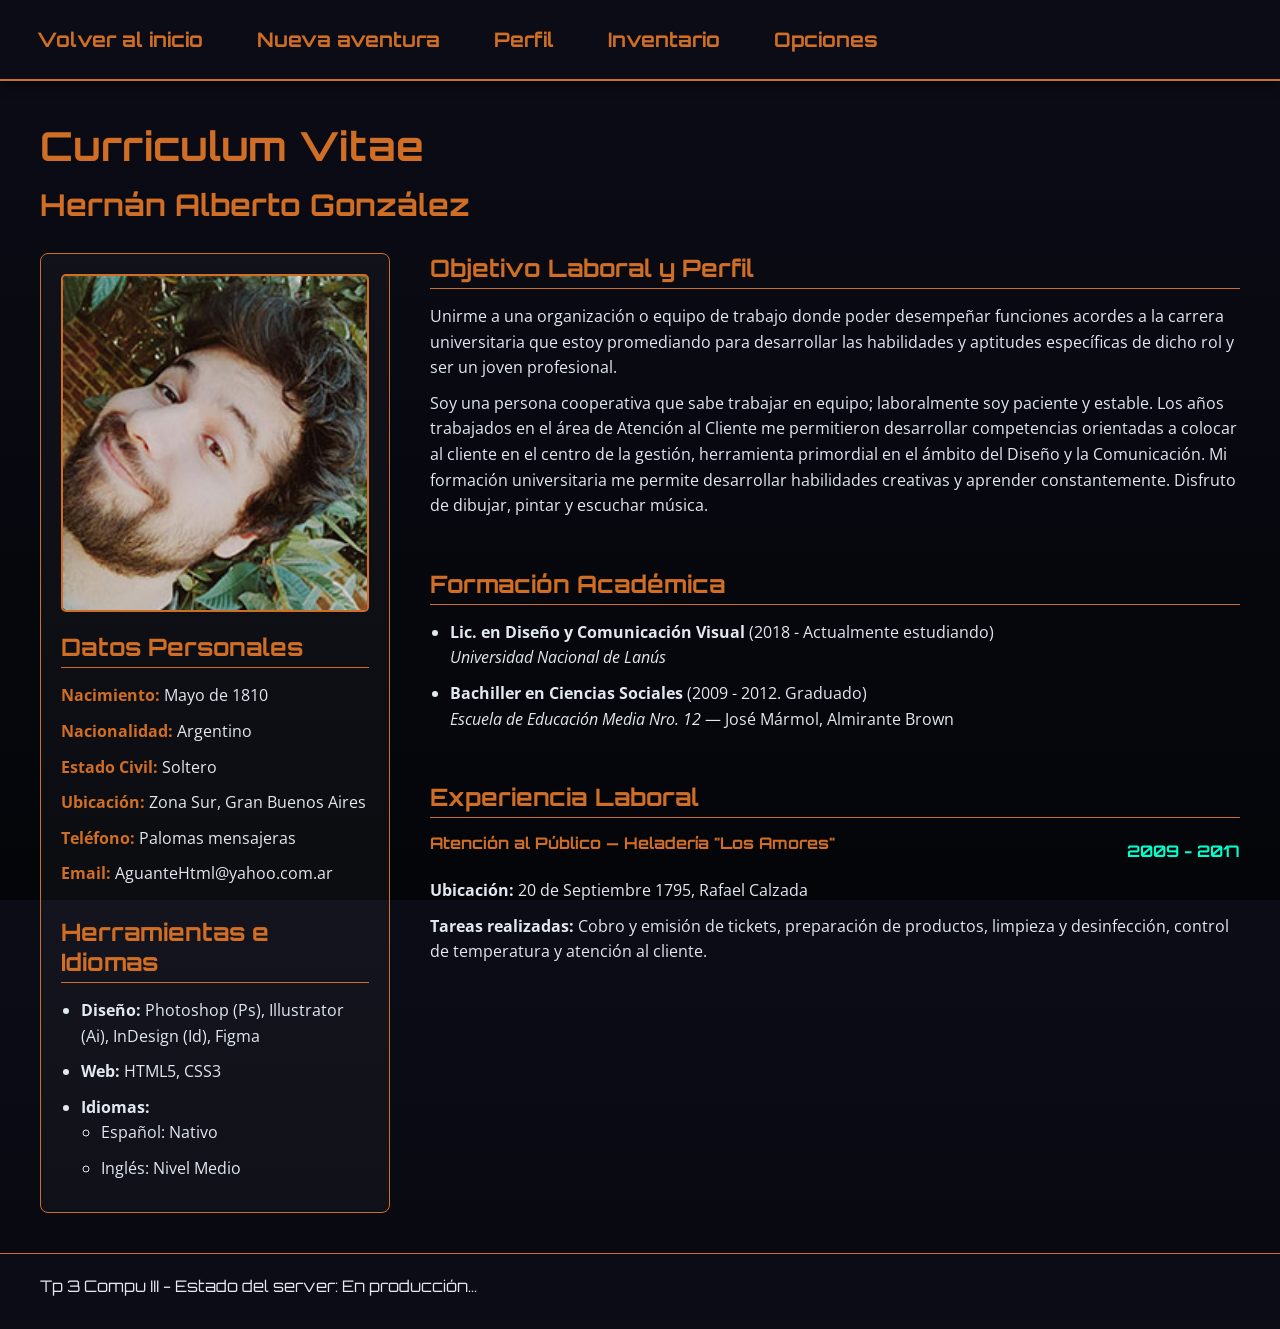
==== cv.html @ a024a3af "Actualización de pre entrega de portfolio" ====
<!DOCTYPE html>
<html lang="es">
<head>
    <meta charset="utf-8">
    <title>Perfil - PortFolio</title>
    <link href="https://fonts.googleapis.com/css2?family=Open+Sans:wght@400;600&family=Orbitron:wght@500;700;900&display=swap" rel="stylesheet">
    <link href="estilos.css" rel="stylesheet" type="text/css">
    <link rel="icon" type="image/png" href="fotos/f.png">
</head>
<body>

    <header>
        <div class="contenedor-header">
            <nav class="menu-interno">
                <a href="inicio.html">Volver al inicio</a>
                <a href="personaje.html">Nueva aventura</a>
                <a href="cv.html">Perfil</a>
                <a href="inventario.html">Inventario</a>
                <a href="opciones.html">Opciones</a>
            </nav>
        </div>
    </header>

    <main class="contenedor-global">
        <h1>Curriculum Vitae</h1>
        <h2>Hernán Alberto González</h2>
        
        <div class="cv-contenedor">
            <aside class="columna-lateral">
                <img src="fotos/Web.jpg" alt="Foto de Perfil" class="foto-perfil">

                <section id="Datos-Contacto">
                    <h3>Datos Personales</h3>
                    <ul class="lista-contacto">
                        <li><b>Nacimiento:</b> Mayo de 1810</li>
                        <li><b>Nacionalidad:</b> Argentino</li>
                        <li><b>Estado Civil:</b> Soltero</li>
                        <li><b>Ubicación:</b> Zona Sur, Gran Buenos Aires</li>
                        <li><b>Teléfono:</b> Palomas mensajeras</li>
                        <li><b>Email:</b> AguanteHtml@yahoo.com.ar</li>
                    </ul>
                </section>

                <section id="Habilidades">
                    <h3>Herramientas e Idiomas</h3>
                    <ul>
                        <li><b>Diseño:</b> Photoshop (Ps), Illustrator (Ai), InDesign (Id), Figma</li>
                        <li><b>Web:</b> HTML5, CSS3</li>
                        <li><b>Idiomas:</b>
                            <ul>
                                <li>Español: Nativo</li>
                                <li>Inglés: Nivel Medio</li>
                            </ul>
                        </li>
                    </ul>
                </section>
            </aside>

            <div class="columna-principal">
                <section id="Perfil">
                    <h3>Objetivo Laboral y Perfil</h3>
                    <p>
                        Unirme a una organización o equipo de trabajo donde poder desempeñar funciones acordes a la
                        carrera universitaria que estoy promediando para desarrollar las habilidades y aptitudes específicas de
                        dicho rol y ser un joven profesional.
                    </p>
                    <p>
                        Soy una persona cooperativa que sabe trabajar en equipo; laboralmente soy paciente y
                        estable. Los años trabajados en el área de Atención al Cliente me permitieron desarrollar
                        competencias orientadas a colocar al cliente en el centro de la gestión, herramienta primordial en el ámbito
                        del Diseño y la Comunicación. Mi formación universitaria me permite desarrollar habilidades creativas y
                        aprender constantemente. Disfruto de dibujar, pintar y escuchar música.
                    </p>
                </section>

                <section id="Educacion">
                    <h3>Formación Académica</h3>
                    <ul>
                        <li>
                            <b>Lic. en Diseño y Comunicación Visual</b> (2018 - Actualmente estudiando)<br>
                            <i>Universidad Nacional de Lanús</i>
                        </li>
                        <li>
                            <b>Bachiller en Ciencias Sociales</b> (2009 - 2012. Graduado)<br>
                            <i>Escuela de Educación Media Nro. 12</i> — José Mármol, Almirante Brown
                        </li>
                    </ul>
                </section>

                <section id="Experiencia">
                    <h3>Experiencia Laboral</h3>
                    <article>
                        <div class="encabezado-trabajo">
                            <h4>Atención al Público — Heladería "Los Amores"</h4>
                            <span class="fecha">2009 - 2017</span>
                        </div>
                        <p><b>Ubicación:</b> 20 de Septiembre 1795, Rafael Calzada</p>
                        <p><b>Tareas realizadas:</b> Cobro y emisión de tickets, preparación de productos, limpieza y desinfección, control de temperatura y atención al cliente.</p>
                    </article>
                </section>
            </div>
        </div>
    </main>

    <footer>
        <div class="footer-texto">
            <p>Tp 3 Compu III - Estado del server: En producción...</p>
        </div>
    </footer>

</body>
</html>
---- estilos.css ----
@charset "utf-8";

@import url('https://fonts.googleapis.com/css2?family=Open+Sans:wght@400;600&family=Orbitron:wght@500;700;900&display=swap');

* {
    margin: 0;
    padding: 0;
    box-sizing: border-box;
}

html {
    height: 100%;
}

body {
    background: linear-gradient(to bottom, #0b0c16, #040509);
    color: #e2e8f0;
    font-family: 'Open Sans', 'Segoe UI', Arial, sans-serif;
    min-height: 100vh;
    display: flex;
    flex-direction: column;
}


h1,
h2,
h3,
h4 {
    font-family: 'Orbitron', sans-serif;
    color: #cf6e24;
    margin-bottom: 15px;
    text-align: left;
}

h1 {
    font-size: 40px;
}

h2 {
    font-size: 30px;
}

h3 {
    font-size: 24px;
    border-bottom: 1px solid #cf6e24;
    padding-bottom: 5px;
}

p,
li {
    line-height: 1.6;
    margin-bottom: 10px;
    text-align: left;
}

ul {
    padding-left: 20px;
    text-align: left;
}


.pantalla-inicio {
    max-width: 1920px;
    margin: 0 auto;
    min-height: 100vh;
    position: relative;
    display: flex;
    flex-direction: column;
    justify-content: flex-start; 
    align-items: flex-start;    
    padding: 80px 120px;         
}

.titulo-juego h1 {
    font-size: 110px;
    color: transparent;
    -webkit-text-stroke: 2px #cf6e24;
    letter-spacing: 5px;
    margin: 0;
    text-align: left;
}

.titulo-juego h2 {
    font-size: 55px;
    color: transparent;
    -webkit-text-stroke: 1.5px #cf6e24;
    margin: 10px 0 0 0;
    text-align: left;
}

.menu-principal {
    display: flex;
    flex-direction: column;
    gap: 25px;
    margin-top: 60px; 
    align-items: flex-start;
}

.menu-principal a {
    font-family: 'Orbitron', sans-serif;
    text-decoration: none;
    color: #cf6e24;
    font-size: 40px;
    font-weight: bold;
    width: fit-content;
    padding: 5px 15px;
    border: 3px solid transparent;
    transition: color 0.15s ease, border-color 0.15s ease, text-shadow 0.15s ease;
}

.menu-principal a:hover {
    color: #00ffcc;
    border-color: #00ffcc;
    text-shadow: 0 0 15px rgba(0, 255, 204, 0.4);
}

.barra-estado {
    position: absolute;
    bottom: 50px;
    left: 120px;
    right: 120px;
    display: flex;
    justify-content: space-between;
    color: #ffffff;
    font-family: 'Orbitron', sans-serif;
    font-size: 28px;
    font-weight: bold;
}


.contenedor-global {
    max-width: 1920px;
    margin: 0 auto;
    padding: 40px;
    flex: 1; 
    width: 100%;
}

header {
    position: sticky;
    top: 0;
    background-color: #0b0c16;
    z-index: 1000;
    border-bottom: 2px solid #cf6e24;
    box-shadow: 0 4px 10px rgba(0, 0, 0, 0.5);
}

.contenedor-header {
    max-width: 1920px;
    margin: 0 auto;
    padding: 20px;
    display: flex;
    justify-content: flex-start;
}

.menu-interno {
    display: flex;
    gap: 20px;
    flex-wrap: wrap;
}

.menu-interno a {
    text-decoration: none;
    color: #cf6e24;
    font-family: 'Orbitron', sans-serif;
    font-size: 20px;
    font-weight: bold;
    padding: 5px 15px;
    border: 2px solid transparent;
    transition: all 0.2s ease;
}

.menu-interno a:hover {
    color: #00ffcc;
    border-color: #00ffcc;
    text-shadow: 0 0 10px rgba(0, 255, 204, 0.5);
}

footer {
    display: flex;
    justify-content: flex-start;
    align-items: center;
    padding: 20px 40px;
    margin-top: auto;
    border-top: 1px solid #cf6e24;
    background-color: #0b0c16;
    font-family: 'Orbitron', sans-serif;
    width: 100%;
}


.cv-contenedor {
    display: flex;
    gap: 40px;
    margin-top: 30px;
    align-items: flex-start;
}

.columna-lateral {
    width: 350px;
    background: rgba(255, 255, 255, 0.03);
    border: 1px solid #cf6e24;
    padding: 20px;
    border-radius: 8px;
    display: flex;
    flex-direction: column;
    gap: 20px;
    text-align: left;
}

.foto-perfil {
    width: 100%;
    border-radius: 5px;
    border: 2px solid #cf6e24;
}

.lista-contacto {
    list-style: none;
    padding: 0;
    text-align: left;
}

.lista-contacto b {
    color: #cf6e24;
}

.columna-principal {
    flex: 1;
    display: flex;
    flex-direction: column;
    gap: 40px;
    text-align: left;
}

.encabezado-trabajo {
    display: flex;
    justify-content: space-between;
    align-items: center;
    margin-bottom: 10px;
}

.fecha {
    color: #00ffcc;
    font-weight: bold;
    font-family: 'Orbitron', sans-serif;
}


.titulo-seccion {
    font-size: 50px;
    text-shadow: 0 0 10px rgba(207, 110, 36, 0.3);
    text-align: left;
}

.bajada-seccion {
    text-align: left;
    color: #a0aec0;
    margin-bottom: 40px;
    font-size: 18px;
}

.grilla-inventario {
    display: flex;
    gap: 30px;
    flex-wrap: wrap;
    justify-content: flex-start;
}

.item-inventario {
    position: relative;
    width: 380px;
    height: 400px;
    border: 3px solid #cf6e24;
    border-radius: 8px;
    overflow: hidden;
    background-color: #040509;
    transition: all 0.3s ease;
}

.item-inventario img {
    width: 100%;
    height: 100%;
    object-fit: cover;
    transition: transform 0.5s ease, opacity 0.3s ease;
}

.item-info {
    position: absolute;
    bottom: -150%;
    left: 0;
    width: 100%;
    background: rgba(4, 5, 9, 0.95);
    padding: 25px 20px;
    border-top: 3px solid #00ffcc;
    transition: bottom 0.4s ease;
    display: flex;
    flex-direction: column;
    gap: 8px;
    text-align: left;
}

.item-info h4 {
    color: #00ffcc;
    margin: 0;
    font-size: 22px;
}

.item-info .categoria {
    color: #cf6e24;
    font-size: 13px;
    font-weight: bold;
    text-transform: uppercase;
    letter-spacing: 1px;
}

.item-info p {
    color: #e2e8f0;
    font-size: 14.5px;
    line-height: 1.5;
    margin: 0;
    margin-top: 5px;
}

.item-inventario:hover {
    border-color: #00ffcc;
    box-shadow: 0 0 20px rgba(0, 255, 204, 0.3);
}

.item-inventario:hover img {
    transform: scale(1.15);
    opacity: 0.4;
}

.item-inventario:hover .item-info {
    bottom: 0;
}


.opciones-contenedor-dos-columnas {
    display: flex;
    gap: 40px;
    align-items: flex-start;
    margin-top: 20px;
}

.columna-opcion {
    flex: 1;
    display: flex;
    flex-direction: column;
    gap: 15px;
}

.multimedia-caja {
    width: 100%;
    border: 2px solid #cf6e24;
    border-radius: 8px;
    overflow: hidden;
    box-shadow: 0 4px 15px rgba(0, 0, 0, 0.5);
    background-color: #040509;
}

.formulario-contacto {
    display: flex;
    flex-direction: column;
    gap: 15px;
    background: rgba(255, 255, 255, 0.03);
    border: 1px solid #cf6e24;
    padding: 25px;
    border-radius: 8px;
    width: 100%;
    text-align: left;
}

.formulario-contacto label {
    font-weight: bold;
    color: #cf6e24;
    text-align: left;
}

.formulario-contacto input,
.formulario-contacto textarea {
    background: #040509;
    border: 1px solid #cf6e24;
    color: #ffffff;
    padding: 12px;
    border-radius: 5px;
    font-family: inherit;
    transition: border-color 0.2s;
}

.formulario-contacto input:focus,
.formulario-contacto textarea:focus {
    outline: none;
    border-color: #00ffcc;
}

.formulario-contacto button {
    background: transparent;
    color: #cf6e24;
    font-family: 'Orbitron', sans-serif;
    border: 2px solid #cf6e24;
    padding: 12px;
    font-weight: bold;
    font-size: 16px;
    border-radius: 5px;
    cursor: pointer;
    transition: all 0.2s ease;
    margin-top: 5px;
    align-self: flex-start;
}

.formulario-contacto button:hover {
    background: #00ffcc;
    color: #0b0c16;
    border-color: #00ffcc;
    box-shadow: 0 0 15px rgba(0, 255, 204, 0.5);
}


.seleccion-personajes {
    width: 100%;
    margin-top: 20px;
}

.grilla-personajes {
    display: flex;
    gap: 30px;
    justify-content: flex-start;
    flex-wrap: wrap;
}

.tarjeta-personaje {
    background: rgba(255, 255, 255, 0.03);
    border: 3px solid #cf6e24;
    border-radius: 8px;
    width: 350px;
    padding: 30px;
    display: flex;
    flex-direction: column;
    align-items: center;
    text-align: center;
    transition: all 0.3s ease;
    background-color: #040509;
}

.avatar-vectorial {
    width: 120px;
    height: 120px;
    margin-bottom: 20px;
    background: rgba(0, 255, 204, 0.05);
    border: 2px dashed #00ffcc;
    border-radius: 50%;
    display: flex;
    align-items: center;
    justify-content: center;
    padding: 15px;
}

.info-personaje {
    display: flex;
    flex-direction: column;
    gap: 10px;
    width: 100%;
}

.info-personaje h3 {
    text-align: center;
    color: #00ffcc;
    margin: 0;
    font-size: 22px;
}

.clase-rol {
    color: #cf6e24;
    font-size: 12px;
    font-weight: bold;
    text-transform: uppercase;
    letter-spacing: 1px;
}

.info-personaje p {
    text-align: center;
    font-size: 14px;
    color: #e2e8f0;
    margin-bottom: 15px;
}

.btn-elegir {
    display: inline-block;
    background: transparent;
    color: #cf6e24;
    font-family: 'Orbitron', sans-serif;
    border: 2px solid #cf6e24;
    padding: 10px 20px;
    font-weight: bold;
    font-size: 14px;
    border-radius: 5px;
    text-decoration: none;
    transition: all 0.2s ease;
    margin-top: auto;
}

.tarjeta-personaje:hover {
    border-color: #00ffcc;
    transform: translateY(-5px);
    box-shadow: 0 0 20px rgba(0, 255, 204, 0.3);
}

.tarjeta-personaje:hover .btn-elegir {
    background: #00ffcc;
    color: #0b0c16;
    border-color: #00ffcc;
    box-shadow: 0 0 10px rgba(0, 255, 204, 0.5);
}


@media (max-width: 850px) {
    .pantalla-inicio {
        padding: 50px;
    }

    .cv-contenedor,
    .opciones-contenedor-dos-columnas {
        flex-direction: column;
    }

    .columna-lateral,
    .columna-opcion {
        width: 100%;
    }

    .item-inventario {
        width: calc(50% - 15px);
    }
    
    .grilla-personajes {
        justify-content: center;
    }
    
    .tarjeta-personaje {
        width: 100%;
        max-width: 400px;
    }
}

@media (max-width: 500px) {
    .pantalla-inicio {
        padding: 30px 20px;
        min-height: 100vh;
    }

    .titulo-juego h1 {
        font-size: 50px;
    }

    .titulo-juego h2 {
        font-size: 25px;
    }

    .menu-principal {
        margin-top: 80px;
        gap: 20px;
    }

    .menu-principal a {
        font-size: 28px;
    }

    .barra-estado {
        position: static;
        flex-direction: column;
        align-items: flex-start;
        text-align: left;
        gap: 10px;
        margin-top: 60px;
        font-size: 18px;
    }

    .contenedor-header nav {
        flex-direction: column;
        text-align: left;
        gap: 10px;
    }

    .item-inventario {
        width: 100%;
        height: 350px;
    }

    .titulo-seccion {
        font-size: 35px;
    }

    .encabezado-trabajo {
        flex-direction: column;
        align-items: flex-start;
    }
}

.img-personaje {
    width: 100%;
    height: 100%;
    object-fit: cover;
    border-radius: 50%;
}
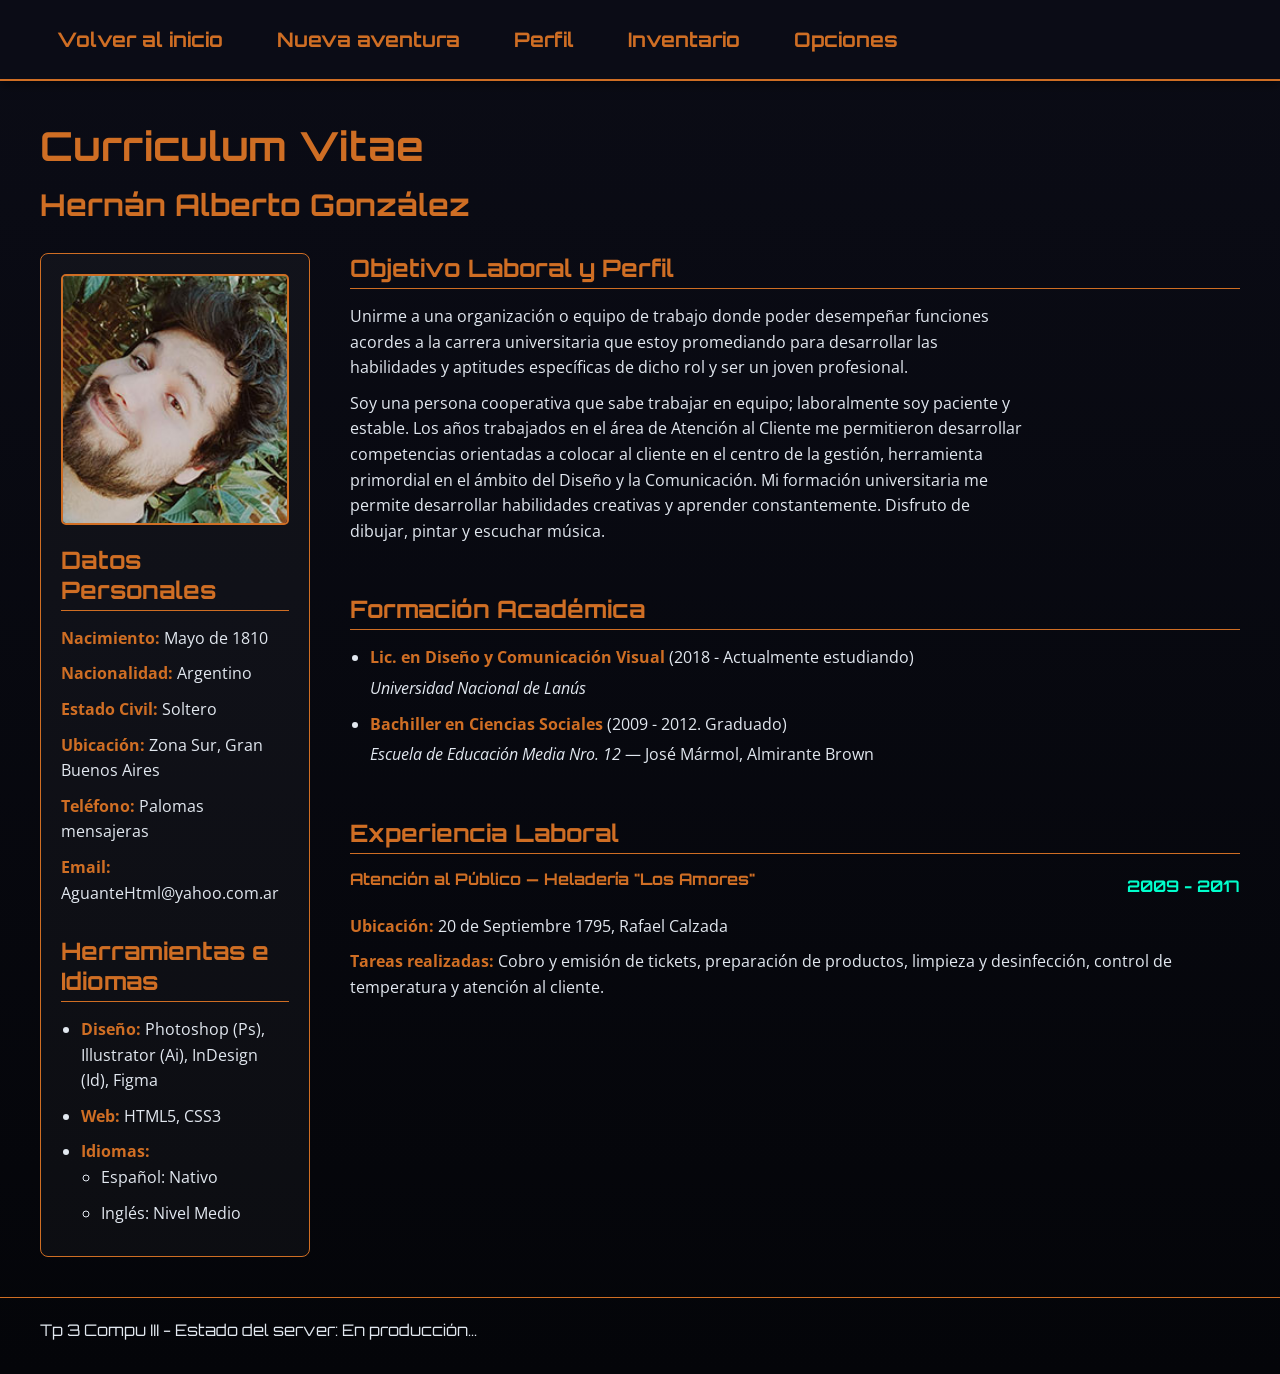
==== commit b41f2020: "Entrega Final tp3 Porfolio" ====
--- a/cv.html
+++ b/cv.html
@@ -2,6 +2,7 @@
 <html lang="es">
 <head>
     <meta charset="utf-8">
+    <meta name="viewport" content="width=device-width, initial-scale=1.0">
     <title>Perfil - PortFolio</title>
     <link href="https://fonts.googleapis.com/css2?family=Open+Sans:wght@400;600&family=Orbitron:wght@500;700;900&display=swap" rel="stylesheet">
     <link href="estilos.css" rel="stylesheet" type="text/css">
@@ -10,43 +11,43 @@
 <body>
 
     <header>
-        <div class="contenedor-header">
-            <nav class="menu-interno">
-                <a href="inicio.html">Volver al inicio</a>
-                <a href="personaje.html">Nueva aventura</a>
-                <a href="cv.html">Perfil</a>
-                <a href="inventario.html">Inventario</a>
-                <a href="opciones.html">Opciones</a>
-            </nav>
-        </div>
+        <nav class="menu-interno">
+            <a href="index.html">Volver al inicio</a>
+            <a href="personaje.html">Nueva aventura</a>
+            <a href="cv.html">Perfil</a>
+            <a href="inventario.html">Inventario</a>
+            <a href="opciones.html">Opciones</a>
+        </nav>
     </header>
 
     <main class="contenedor-global">
-        <h1>Curriculum Vitae</h1>
-        <h2>Hernán Alberto González</h2>
+        <section class="encabezado-seccion">
+            <h1>Curriculum Vitae</h1>
+            <h2>Hernán Alberto González</h2>
+        </section>
         
         <div class="cv-contenedor">
             <aside class="columna-lateral">
-                <img src="fotos/Web.jpg" alt="Foto de Perfil" class="foto-perfil">
+                <img src="fotos/yo.jpg" alt="Foto de Perfil" width="300" height="300" class="foto-perfil">
 
                 <section id="Datos-Contacto">
                     <h3>Datos Personales</h3>
                     <ul class="lista-contacto">
-                        <li><b>Nacimiento:</b> Mayo de 1810</li>
-                        <li><b>Nacionalidad:</b> Argentino</li>
-                        <li><b>Estado Civil:</b> Soltero</li>
-                        <li><b>Ubicación:</b> Zona Sur, Gran Buenos Aires</li>
-                        <li><b>Teléfono:</b> Palomas mensajeras</li>
-                        <li><b>Email:</b> AguanteHtml@yahoo.com.ar</li>
+                        <li><span class="resaltado">Nacimiento:</span> Mayo de 1810</li>
+                        <li><span class="resaltado">Nacionalidad:</span> Argentino</li>
+                        <li><span class="resaltado">Estado Civil:</span> Soltero</li>
+                        <li><span class="resaltado">Ubicación:</span> Zona Sur, Gran Buenos Aires</li>
+                        <li><span class="resaltado">Teléfono:</span> Palomas mensajeras</li>
+                        <li><span class="resaltado">Email:</span> AguanteHtml@yahoo.com.ar</li>
                     </ul>
                 </section>
 
                 <section id="Habilidades">
                     <h3>Herramientas e Idiomas</h3>
                     <ul>
-                        <li><b>Diseño:</b> Photoshop (Ps), Illustrator (Ai), InDesign (Id), Figma</li>
-                        <li><b>Web:</b> HTML5, CSS3</li>
-                        <li><b>Idiomas:</b>
+                        <li><span class="resaltado">Diseño:</span> Photoshop (Ps), Illustrator (Ai), InDesign (Id), Figma</li>
+                        <li><span class="resaltado">Web:</span> HTML5, CSS3</li>
+                        <li><span class="resaltado">Idiomas:</span>
                             <ul>
                                 <li>Español: Nativo</li>
                                 <li>Inglés: Nivel Medio</li>
@@ -59,12 +60,12 @@
             <div class="columna-principal">
                 <section id="Perfil">
                     <h3>Objetivo Laboral y Perfil</h3>
-                    <p>
+                    <p class="texto-legible">
                         Unirme a una organización o equipo de trabajo donde poder desempeñar funciones acordes a la
                         carrera universitaria que estoy promediando para desarrollar las habilidades y aptitudes específicas de
                         dicho rol y ser un joven profesional.
                     </p>
-                    <p>
+                    <p class="texto-legible">
                         Soy una persona cooperativa que sabe trabajar en equipo; laboralmente soy paciente y
                         estable. Los años trabajados en el área de Atención al Cliente me permitieron desarrollar
                         competencias orientadas a colocar al cliente en el centro de la gestión, herramienta primordial en el ámbito
@@ -77,11 +78,11 @@
                     <h3>Formación Académica</h3>
                     <ul>
                         <li>
-                            <b>Lic. en Diseño y Comunicación Visual</b> (2018 - Actualmente estudiando)<br>
+                            <span class="resaltado">Lic. en Diseño y Comunicación Visual</span> (2018 - Actualmente estudiando)<span class="salto-linea"></span>
                             <i>Universidad Nacional de Lanús</i>
                         </li>
                         <li>
-                            <b>Bachiller en Ciencias Sociales</b> (2009 - 2012. Graduado)<br>
+                            <span class="resaltado">Bachiller en Ciencias Sociales</span> (2009 - 2012. Graduado)<span class="salto-linea"></span>
                             <i>Escuela de Educación Media Nro. 12</i> — José Mármol, Almirante Brown
                         </li>
                     </ul>
@@ -94,8 +95,8 @@
                             <h4>Atención al Público — Heladería "Los Amores"</h4>
                             <span class="fecha">2009 - 2017</span>
                         </div>
-                        <p><b>Ubicación:</b> 20 de Septiembre 1795, Rafael Calzada</p>
-                        <p><b>Tareas realizadas:</b> Cobro y emisión de tickets, preparación de productos, limpieza y desinfección, control de temperatura y atención al cliente.</p>
+                        <p><span class="resaltado">Ubicación:</span> 20 de Septiembre 1795, Rafael Calzada</p>
+                        <p><span class="resaltado">Tareas realizadas:</span> Cobro y emisión de tickets, preparación de productos, limpieza y desinfección, control de temperatura y atención al cliente.</p>
                     </article>
                 </section>
             </div>
--- a/estilos.css
+++ b/estilos.css
@@ -1,15 +1,10 @@
 @charset "utf-8";
-
 @import url('https://fonts.googleapis.com/css2?family=Open+Sans:wght@400;600&family=Orbitron:wght@500;700;900&display=swap');
 
 * {
     margin: 0;
     padding: 0;
     box-sizing: border-box;
-}
-
-html {
-    height: 100%;
 }
 
 body {
@@ -21,33 +16,22 @@
     flex-direction: column;
 }
 
-
-h1,
-h2,
-h3,
-h4 {
+h1, h2, h3, h4 {
     font-family: 'Orbitron', sans-serif;
     color: #cf6e24;
     margin-bottom: 15px;
     text-align: left;
 }
 
-h1 {
-    font-size: 40px;
-}
-
-h2 {
-    font-size: 30px;
-}
-
+h1 { font-size: 40px; }
+h2 { font-size: 30px; }
 h3 {
     font-size: 24px;
     border-bottom: 1px solid #cf6e24;
     padding-bottom: 5px;
 }
 
-p,
-li {
+p, li {
     line-height: 1.6;
     margin-bottom: 10px;
     text-align: left;
@@ -58,54 +42,88 @@
     text-align: left;
 }
 
+.resaltado {
+    font-weight: bold;
+    color: #cf6e24;
+}
+
+.salto-linea {
+    display: block;
+    margin-bottom: 5px;
+}
+
+.encabezado-seccion {
+    margin-bottom: 20px;
+}
 
 .pantalla-inicio {
-    max-width: 1920px;
-    margin: 0 auto;
+    display: flex;
+    flex-direction: column;
+    width: 100%;
     min-height: 100vh;
-    position: relative;
-    display: flex;
-    flex-direction: column;
-    justify-content: flex-start; 
-    align-items: flex-start;    
-    padding: 80px 120px;         
+    background: radial-gradient(circle at center, #111424 0%, #040509 70%);
+}
+
+.pantalla-inicio header {
+    position: static;
+    border: none;
+    box-shadow: none;
+    padding: 0;
+    background: transparent;
+    display: flex;
+    flex-direction: column;
+    align-items: center; 
+    margin-top: 18vh; 
 }
 
 .titulo-juego h1 {
-    font-size: 110px;
+    font-size: 160px;
     color: transparent;
-    -webkit-text-stroke: 2px #cf6e24;
-    letter-spacing: 5px;
+    -webkit-text-stroke: 3px #cf6e24;
+    letter-spacing: 8px;
     margin: 0;
-    text-align: left;
+    text-align: center;
+    text-shadow: 0 0 30px rgba(207, 110, 36, 0.4);
+    padding: 0;
 }
 
 .titulo-juego h2 {
-    font-size: 55px;
+    font-size: 65px;
     color: transparent;
     -webkit-text-stroke: 1.5px #cf6e24;
-    margin: 10px 0 0 0;
-    text-align: left;
+    margin: -25px 0 0 0; 
+    text-align: center;
+    text-shadow: 0 0 20px rgba(207, 110, 36, 0.4);
+    padding: 0;
+}
+
+.pantalla-inicio .contenedor-global {
+    padding: 20px 120px;
+    display: flex;
+    flex-direction: column;
+    align-items: flex-start;
+    flex-grow: 1; 
 }
 
 .menu-principal {
     display: flex;
     flex-direction: column;
     gap: 25px;
-    margin-top: 60px; 
     align-items: flex-start;
+    margin-top: 40px;
 }
 
 .menu-principal a {
     font-family: 'Orbitron', sans-serif;
     text-decoration: none;
     color: #cf6e24;
-    font-size: 40px;
+    font-size: 45px;
     font-weight: bold;
     width: fit-content;
     padding: 5px 15px;
     border: 3px solid transparent;
     transition: color 0.15s ease, border-color 0.15s ease, text-shadow 0.15s ease;
+    text-align: left;
 }
 
 .menu-principal a:hover {
@@ -114,25 +132,11 @@
     text-shadow: 0 0 15px rgba(0, 255, 204, 0.4);
 }
 
-.barra-estado {
-    position: absolute;
-    bottom: 50px;
-    left: 120px;
-    right: 120px;
-    display: flex;
-    justify-content: space-between;
-    color: #ffffff;
-    font-family: 'Orbitron', sans-serif;
-    font-size: 28px;
-    font-weight: bold;
-}
-
-
 .contenedor-global {
     max-width: 1920px;
     margin: 0 auto;
     padding: 40px;
-    flex: 1; 
+    flex-grow: 1;
     width: 100%;
 }
 
@@ -143,20 +147,28 @@
     z-index: 1000;
     border-bottom: 2px solid #cf6e24;
     box-shadow: 0 4px 10px rgba(0, 0, 0, 0.5);
-}
-
-.contenedor-header {
+    display: flex;
+    justify-content: flex-start;
+    padding: 20px 40px;
+}
+
+.pantalla-inicio header {
+    position: static;
+    border: none;
+    box-shadow: none;
+    padding: 0;
+    background: transparent;
+    flex-direction: column;
+    justify-content: center;
+}
+
+.menu-interno {
+    display: flex;
+    gap: 20px;
+    flex-wrap: wrap;
     max-width: 1920px;
     margin: 0 auto;
-    padding: 20px;
-    display: flex;
-    justify-content: flex-start;
-}
-
-.menu-interno {
-    display: flex;
-    gap: 20px;
-    flex-wrap: wrap;
+    width: 100%;
 }
 
 .menu-interno a {
@@ -181,14 +193,12 @@
     justify-content: flex-start;
     align-items: center;
     padding: 20px 40px;
+    background: transparent; 
+    border-top: 1px solid #cf6e24; 
+    font-family: 'Orbitron', sans-serif;
+    width: 100%;
     margin-top: auto;
-    border-top: 1px solid #cf6e24;
-    background-color: #0b0c16;
-    font-family: 'Orbitron', sans-serif;
-    width: 100%;
-}
-
-
+}
 .cv-contenedor {
     display: flex;
     gap: 40px;
@@ -210,8 +220,10 @@
 
 .foto-perfil {
     width: 100%;
+    height: auto;
     border-radius: 5px;
     border: 2px solid #cf6e24;
+    object-fit: cover;
 }
 
 .lista-contacto {
@@ -220,16 +232,16 @@
     text-align: left;
 }
 
-.lista-contacto b {
-    color: #cf6e24;
-}
-
 .columna-principal {
-    flex: 1;
     display: flex;
     flex-direction: column;
     gap: 40px;
     text-align: left;
+    width: 100%;
+}
+
+.texto-legible {
+    max-width: 75ch; 
 }
 
 .encabezado-trabajo {
@@ -244,7 +256,6 @@
     font-weight: bold;
     font-family: 'Orbitron', sans-serif;
 }
-
 
 .titulo-seccion {
     font-size: 50px;
@@ -305,12 +316,13 @@
     font-size: 22px;
 }
 
-.item-info .categoria {
+.categoria {
     color: #cf6e24;
     font-size: 13px;
     font-weight: bold;
     text-transform: uppercase;
     letter-spacing: 1px;
+    margin: 0;
 }
 
 .item-info p {
@@ -335,19 +347,20 @@
     bottom: 0;
 }
 
-
 .opciones-contenedor-dos-columnas {
     display: flex;
-    gap: 40px;
+    gap: 50px;
     align-items: flex-start;
-    margin-top: 20px;
+    margin-top: 30px;
+    flex-wrap: wrap; 
 }
 
 .columna-opcion {
-    flex: 1;
-    display: flex;
-    flex-direction: column;
-    gap: 15px;
+    display: flex;
+    flex-direction: column;
+    gap: 20px;
+    width: 100%;
+    max-width: 500px; 
 }
 
 .multimedia-caja {
@@ -359,6 +372,32 @@
     background-color: #040509;
 }
 
+.video-ajustado {
+    width: 100%;
+    height: auto;
+    display: block;
+}
+
+.texto-cinematica {
+    background: rgba(0, 255, 204, 0.05);
+    border-left: 4px solid #00ffcc;
+    padding: 20px;
+    border-radius: 0 8px 8px 0;
+}
+
+.texto-cinematica h3 {
+    color: #00ffcc;
+    font-size: 18px;
+    margin-bottom: 10px;
+    border: none;
+}
+
+.texto-cinematica p {
+    margin: 0;
+    font-size: 14.5px;
+    line-height: 1.5;
+}
+
 .formulario-contacto {
     display: flex;
     flex-direction: column;
@@ -368,13 +407,11 @@
     padding: 25px;
     border-radius: 8px;
     width: 100%;
-    text-align: left;
 }
 
 .formulario-contacto label {
     font-weight: bold;
     color: #cf6e24;
-    text-align: left;
 }
 
 .formulario-contacto input,
@@ -416,10 +453,8 @@
     box-shadow: 0 0 15px rgba(0, 255, 204, 0.5);
 }
 
-
 .seleccion-personajes {
     width: 100%;
-    margin-top: 20px;
 }
 
 .grilla-personajes {
@@ -444,8 +479,8 @@
 }
 
 .avatar-vectorial {
-    width: 120px;
-    height: 120px;
+    width: 110px;
+    height: 110px;
     margin-bottom: 20px;
     background: rgba(0, 255, 204, 0.05);
     border: 2px dashed #00ffcc;
@@ -453,7 +488,14 @@
     display: flex;
     align-items: center;
     justify-content: center;
-    padding: 15px;
+    padding: 0;
+}
+
+.img-personaje {
+    width: 100px;
+    height: 100px;
+    object-fit: cover;
+    border-radius: 50%;
 }
 
 .info-personaje {
@@ -476,6 +518,7 @@
     font-weight: bold;
     text-transform: uppercase;
     letter-spacing: 1px;
+    margin: 0;
 }
 
 .info-personaje p {
@@ -513,10 +556,82 @@
     box-shadow: 0 0 10px rgba(0, 255, 204, 0.5);
 }
 
+.modal-galeria {
+    display: none;
+    position: fixed;
+    top: 0;
+    left: 0;
+    width: 100vw;
+    height: 100vh;
+    background-color: rgba(4, 5, 9, 0.95);
+    z-index: 9999;
+    justify-content: center;
+    align-items: center;
+    backdrop-filter: blur(5px);
+}
+
+.modal-galeria:target {
+    display: flex;
+}
+
+.cerrar-modal {
+    position: absolute;
+    top: 30px;
+    right: 40px;
+    font-size: 50px;
+    color: #cf6e24;
+    text-decoration: none;
+    font-family: 'Orbitron', sans-serif;
+    transition: color 0.2s;
+    line-height: 1;
+}
+
+.cerrar-modal:hover {
+    color: #00ffcc;
+    text-shadow: 0 0 15px rgba(0, 255, 204, 0.6);
+}
+
+.contenido-modal {
+    display: flex;
+    background: #0b0c16;
+    border: 2px solid #cf6e24;
+    border-radius: 8px;
+    max-width: 1000px;
+    width: 90%;
+    height: 80vh;
+    overflow: hidden;
+    box-shadow: 0 0 30px rgba(0, 255, 204, 0.2);
+}
+
+.imagen-modal {
+    flex: 1.5;
+    background: #040509;
+    display: flex;
+    align-items: center;
+    justify-content: center;
+    padding: 20px;
+}
+
+.imagen-modal img {
+    max-width: 100%;
+    max-height: 100%;
+    object-fit: contain;
+    border-radius: 4px;
+}
+
+.comentarios-modal {
+    flex: 1;
+    min-width: 300px;
+    padding: 40px;
+    display: flex;
+    flex-direction: column;
+    border-left: 1px solid #cf6e24;
+    overflow-y: auto;
+}
 
 @media (max-width: 850px) {
-    .pantalla-inicio {
-        padding: 50px;
+    .pantalla-inicio .contenedor-global {
+        padding: 50px 30px;
     }
 
     .cv-contenedor,
@@ -524,8 +639,7 @@
         flex-direction: column;
     }
 
-    .columna-lateral,
-    .columna-opcion {
+    .columna-lateral {
         width: 100%;
     }
 
@@ -541,24 +655,39 @@
         width: 100%;
         max-width: 400px;
     }
+
+    .contenido-modal {
+        flex-direction: column;
+    }
+    
+    .imagen-modal {
+        flex: 1;
+    }
+    
+    .comentarios-modal {
+        border-left: none;
+        border-top: 1px solid #cf6e24;
+        width: 100%;
+    }
 }
 
 @media (max-width: 500px) {
-    .pantalla-inicio {
+    .pantalla-inicio .contenedor-global {
         padding: 30px 20px;
-        min-height: 100vh;
     }
 
     .titulo-juego h1 {
         font-size: 50px;
+        padding: 0 20px;
     }
 
     .titulo-juego h2 {
         font-size: 25px;
+        padding: 0 20px;
     }
 
     .menu-principal {
-        margin-top: 80px;
+        margin-top: 60px;
         gap: 20px;
     }
 
@@ -566,17 +695,11 @@
         font-size: 28px;
     }
 
-    .barra-estado {
-        position: static;
-        flex-direction: column;
-        align-items: flex-start;
-        text-align: left;
-        gap: 10px;
-        margin-top: 60px;
-        font-size: 18px;
-    }
-
-    .contenedor-header nav {
+    header {
+        padding: 15px 20px;
+    }
+
+    .menu-interno {
         flex-direction: column;
         text-align: left;
         gap: 10px;
@@ -595,11 +718,4 @@
         flex-direction: column;
         align-items: flex-start;
     }
-}
-
-.img-personaje {
-    width: 100%;
-    height: 100%;
-    object-fit: cover;
-    border-radius: 50%;
 }
